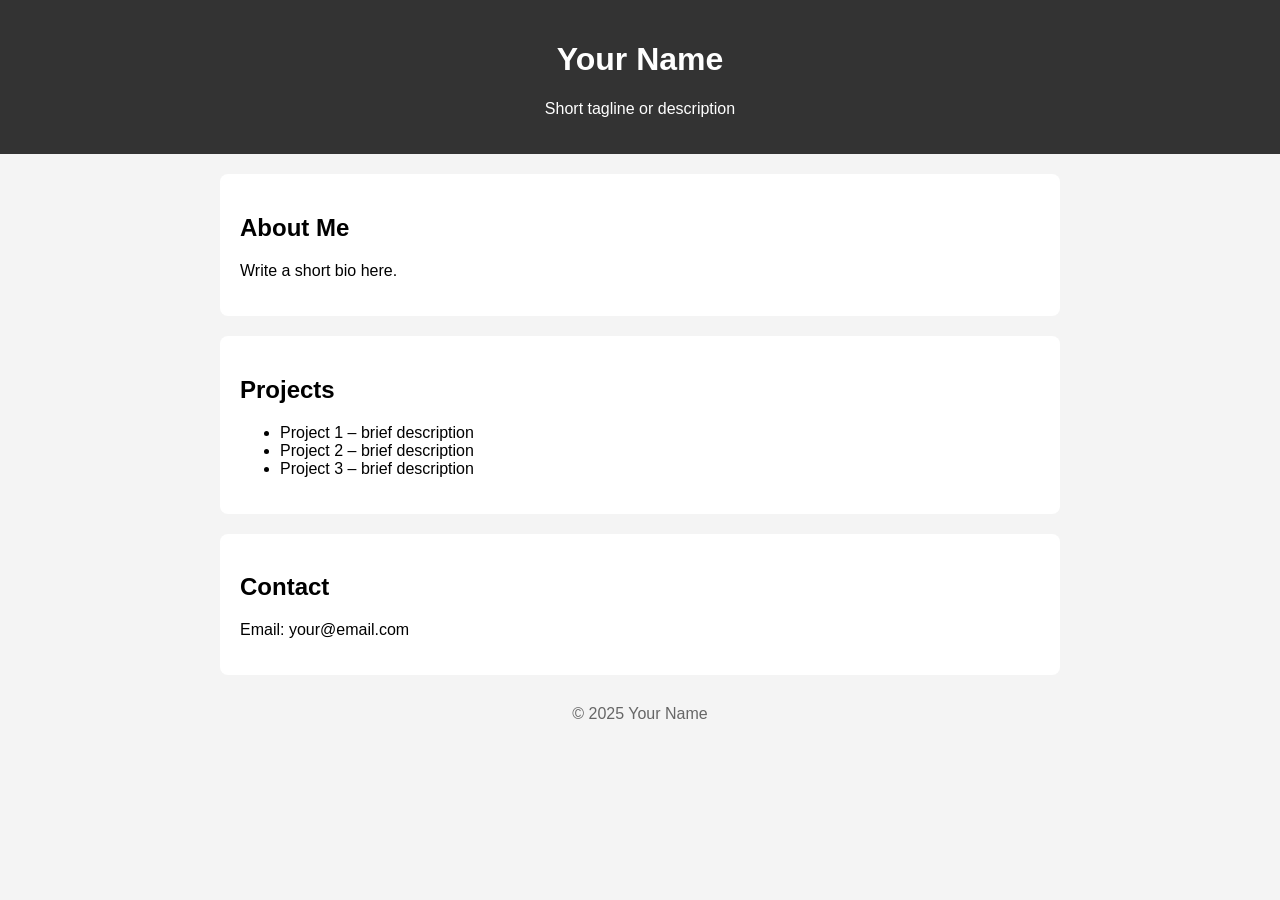
==== index.html @ 469c0e5b "Changed HTML name to index." ====
<!DOCTYPE html>
<html lang="en">
<head>
    <meta charset="UTF-8">
    <meta name="viewport" content="width=device-width, initial-scale=1.0">
    <title>My Personal Website</title>
    <style>
        body {
            font-family: Arial, sans-serif;
            margin: 0;
            padding: 0;
            background: #f4f4f4;
        }
        header {
            background: #333;
            color: white;
            padding: 20px;
            text-align: center;
        }
        section {
            max-width: 800px;
            margin: 20px auto;
            padding: 20px;
            background: white;
            border-radius: 8px;
        }
        footer {
            text-align: center;
            padding: 10px;
            color: #666;
        }
    </style>
</head>
<body>

<header>
    <h1>Your Name</h1>
    <p>Short tagline or description</p>
</header>

<section>
    <h2>About Me</h2>
    <p>Write a short bio here.</p>
</section>

<section>
    <h2>Projects</h2>
    <ul>
        <li>Project 1 – brief description</li>
        <li>Project 2 – brief description</li>
        <li>Project 3 – brief description</li>
    </ul>
</section>

<section>
    <h2>Contact</h2>
    <p>Email: your@email.com</p>
</section>

<footer>
    © 2025 Your Name
</footer>

</body>
</html>
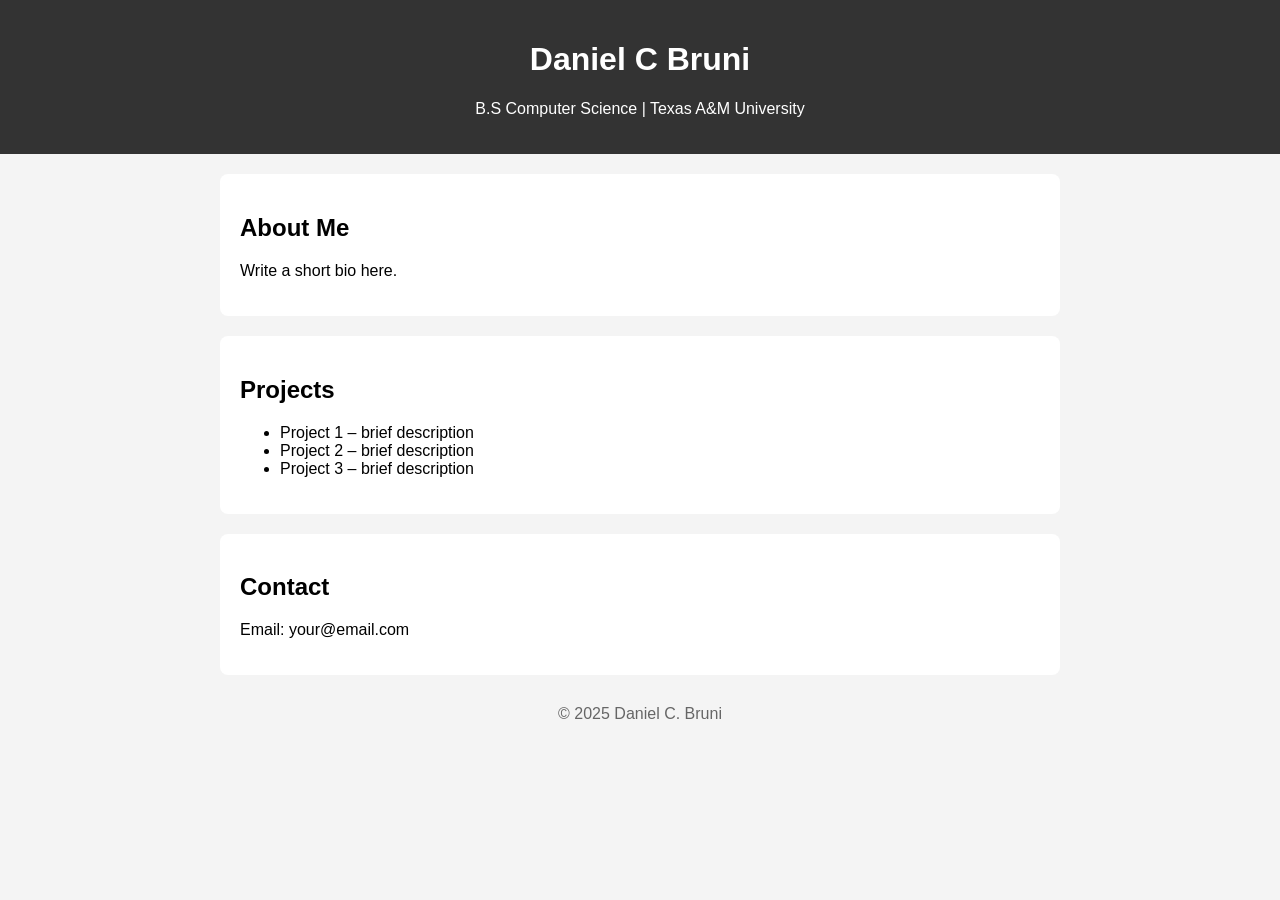
==== commit b9b22098: "Changed title, header, subheader, and footer." ====
--- a/index.html
+++ b/index.html
@@ -3,7 +3,7 @@
 <head>
     <meta charset="UTF-8">
     <meta name="viewport" content="width=device-width, initial-scale=1.0">
-    <title>My Personal Website</title>
+    <title>Daniel C Bruni</title>
     <style>
         body {
             font-family: Arial, sans-serif;
@@ -34,8 +34,8 @@
 <body>
 
 <header>
-    <h1>Your Name</h1>
-    <p>Short tagline or description</p>
+    <h1>Daniel C Bruni</h1>
+    <p>B.S Computer Science | Texas A&M University</p>
 </header>
 
 <section>
@@ -58,7 +58,7 @@
 </section>
 
 <footer>
-    © 2025 Your Name
+    © 2025 Daniel C. Bruni
 </footer>
 
 </body>
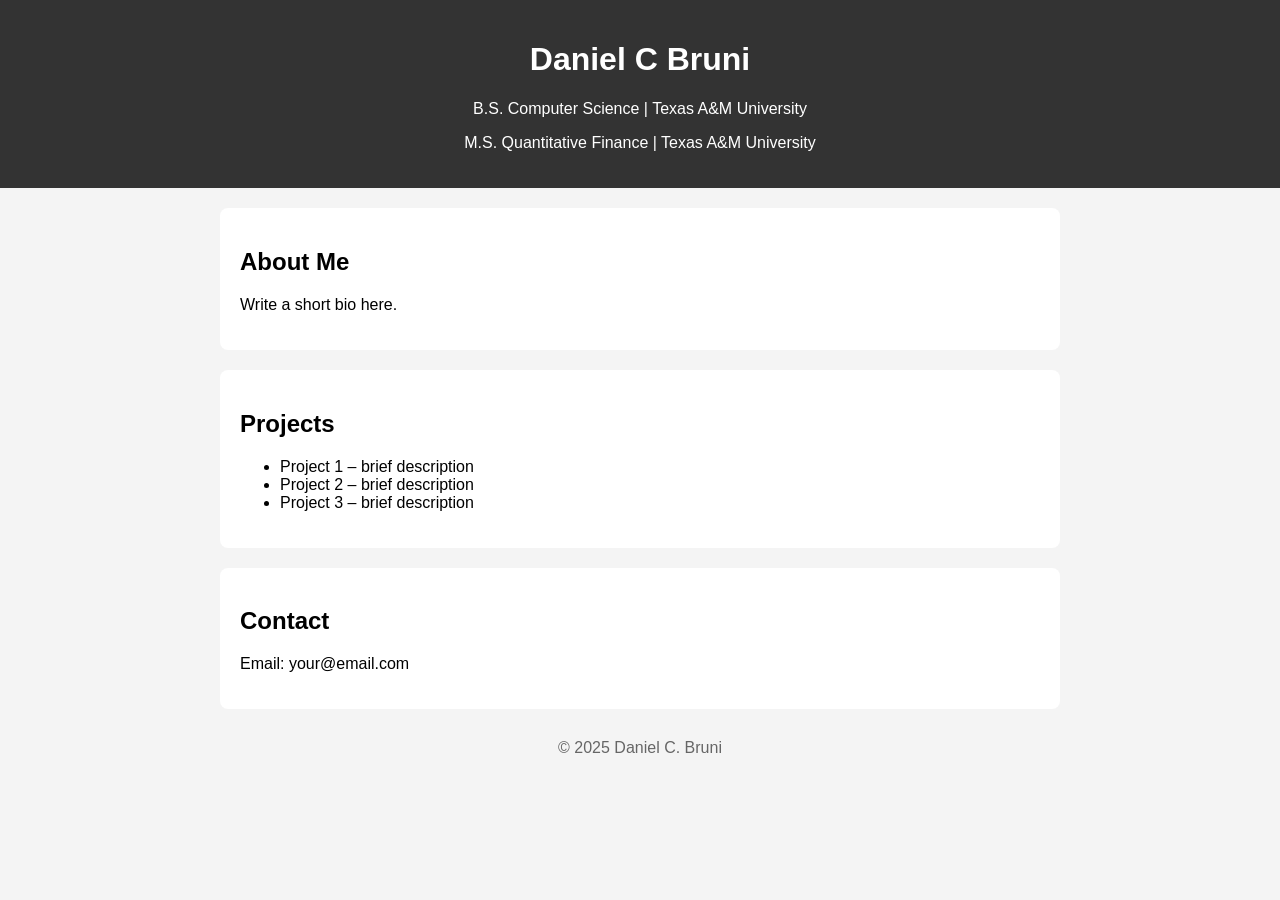
==== commit 7e606e9f: "Added another subheader and some spacing formats." ====
--- a/index.html
+++ b/index.html
@@ -1,5 +1,6 @@
 <!DOCTYPE html>
 <html lang="en">
+
 <head>
     <meta charset="UTF-8">
     <meta name="viewport" content="width=device-width, initial-scale=1.0">
@@ -31,11 +32,13 @@
         }
     </style>
 </head>
+
 <body>
 
 <header>
     <h1>Daniel C Bruni</h1>
-    <p>B.S Computer Science | Texas A&M University</p>
+    <p>B.S.   Computer Science   | Texas A&M University</p>
+    <p>M.S. Quantitative Finance | Texas A&M University</p>
 </header>
 
 <section>
@@ -62,4 +65,5 @@
 </footer>
 
 </body>
+
 </html>
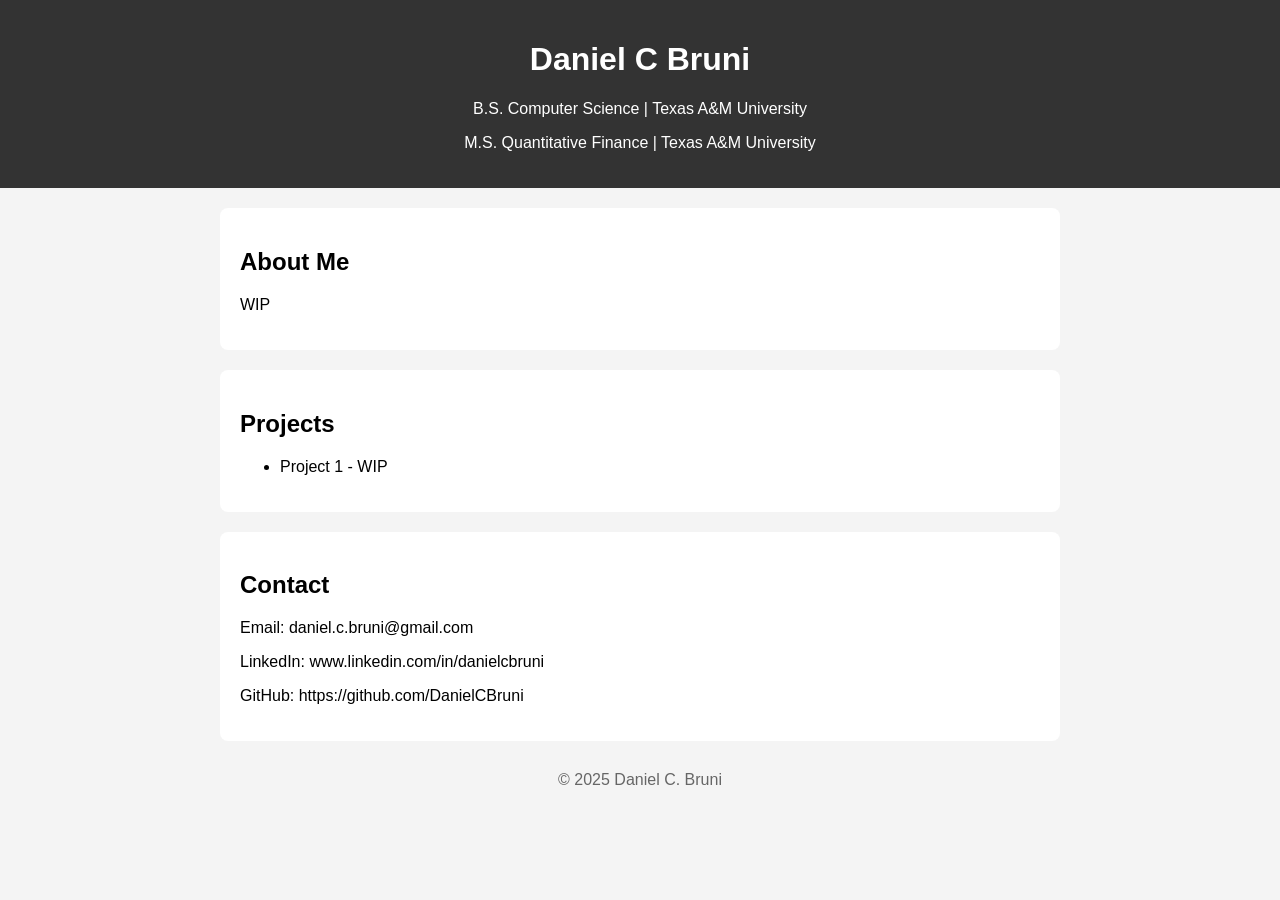
==== commit 1c30e32d: "Changed contact info and set other sections to WIP" ====
--- a/index.html
+++ b/index.html
@@ -43,21 +43,21 @@
 
 <section>
     <h2>About Me</h2>
-    <p>Write a short bio here.</p>
+    <p>WIP</p>
 </section>
 
 <section>
     <h2>Projects</h2>
     <ul>
-        <li>Project 1 – brief description</li>
-        <li>Project 2 – brief description</li>
-        <li>Project 3 – brief description</li>
+        <li>Project 1 - WIP</li>
     </ul>
 </section>
 
 <section>
     <h2>Contact</h2>
-    <p>Email: your@email.com</p>
+    <p>Email: daniel.c.bruni@gmail.com</p>
+    <p>LinkedIn: www.linkedin.com/in/danielcbruni</p>
+    <p>GitHub: https://github.com/DanielCBruni</p>
 </section>
 
 <footer>
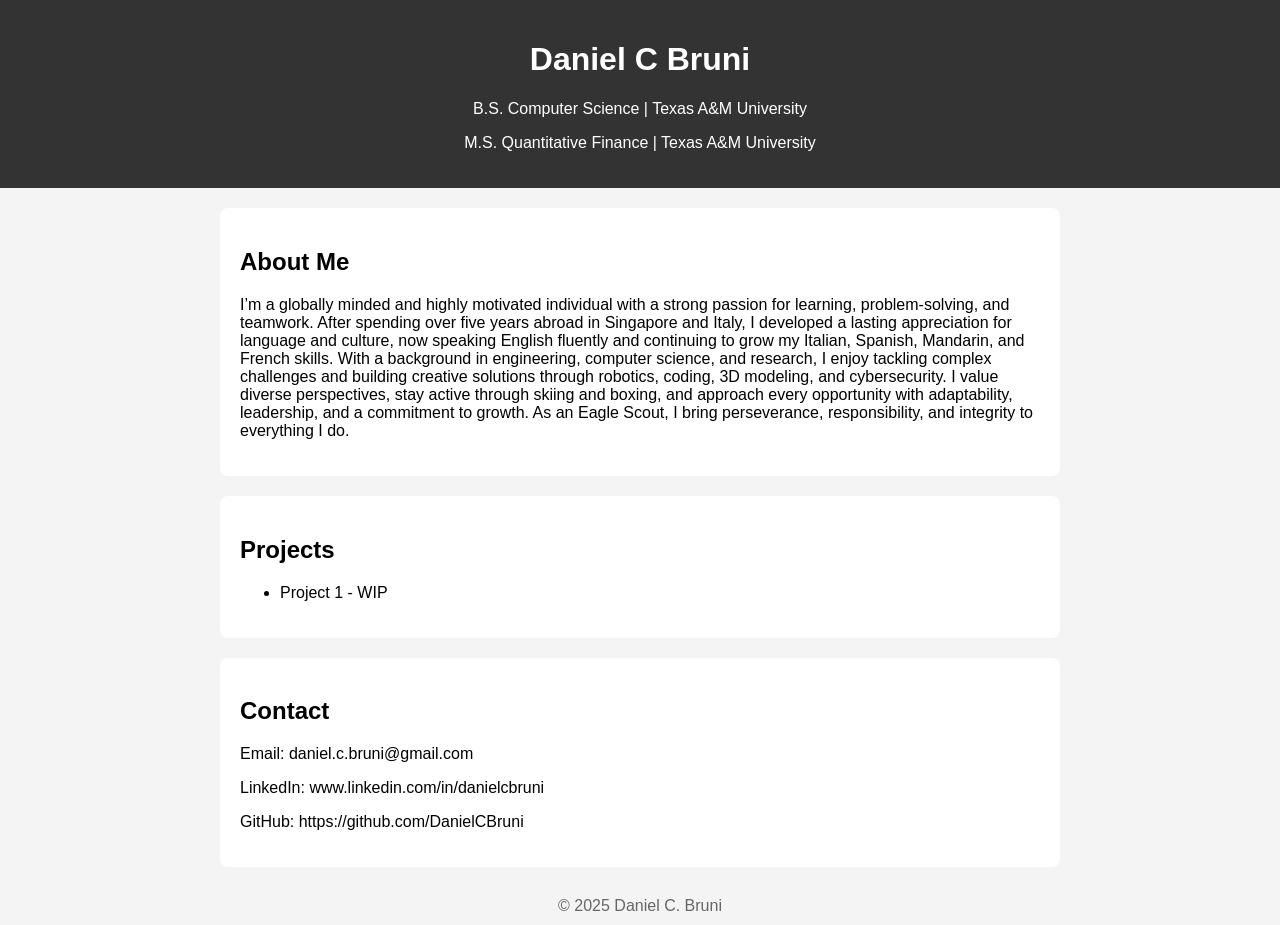
==== commit 86e46447: "Changed about me." ====
--- a/index.html
+++ b/index.html
@@ -43,7 +43,7 @@
 
 <section>
     <h2>About Me</h2>
-    <p>WIP</p>
+    <p>I’m a globally minded and highly motivated individual with a strong passion for learning, problem-solving, and teamwork. After spending over five years abroad in Singapore and Italy, I developed a lasting appreciation for language and culture, now speaking English fluently and continuing to grow my Italian, Spanish, Mandarin, and French skills. With a background in engineering, computer science, and research, I enjoy tackling complex challenges and building creative solutions through robotics, coding, 3D modeling, and cybersecurity. I value diverse perspectives, stay active through skiing and boxing, and approach every opportunity with adaptability, leadership, and a commitment to growth. As an Eagle Scout, I bring perseverance, responsibility, and integrity to everything I do.</p>
 </section>
 
 <section>
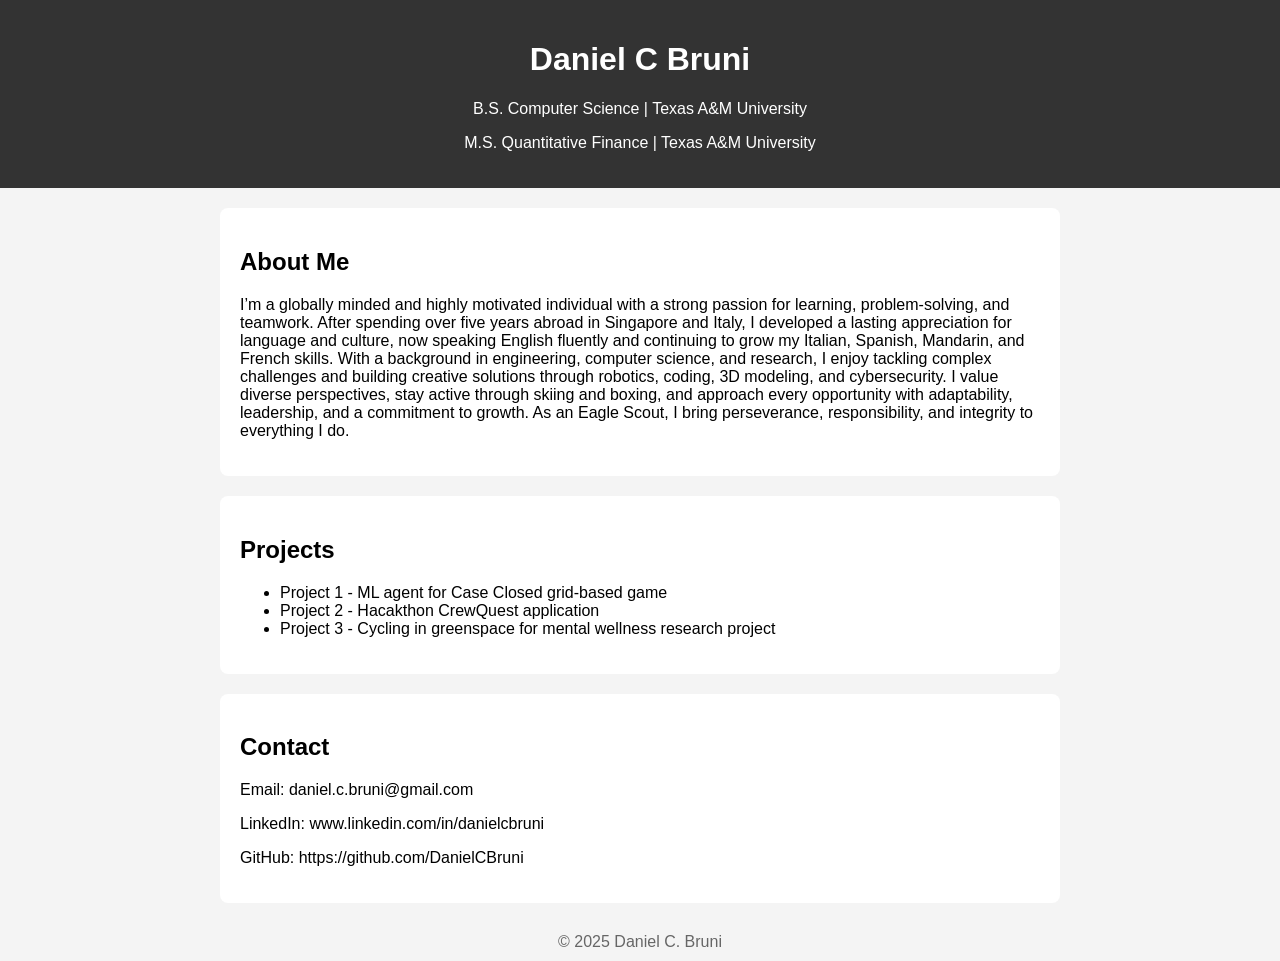
==== commit 58bd9788: "Listed projects" ====
--- a/index.html
+++ b/index.html
@@ -49,7 +49,9 @@
 <section>
     <h2>Projects</h2>
     <ul>
-        <li>Project 1 - WIP</li>
+        <li>Project 1 - ML agent for Case Closed grid-based game</li>
+        <li>Project 2 - Hacakthon CrewQuest application</li>
+        <li>Project 3 - Cycling in greenspace for mental wellness research project</li>
     </ul>
 </section>
 
